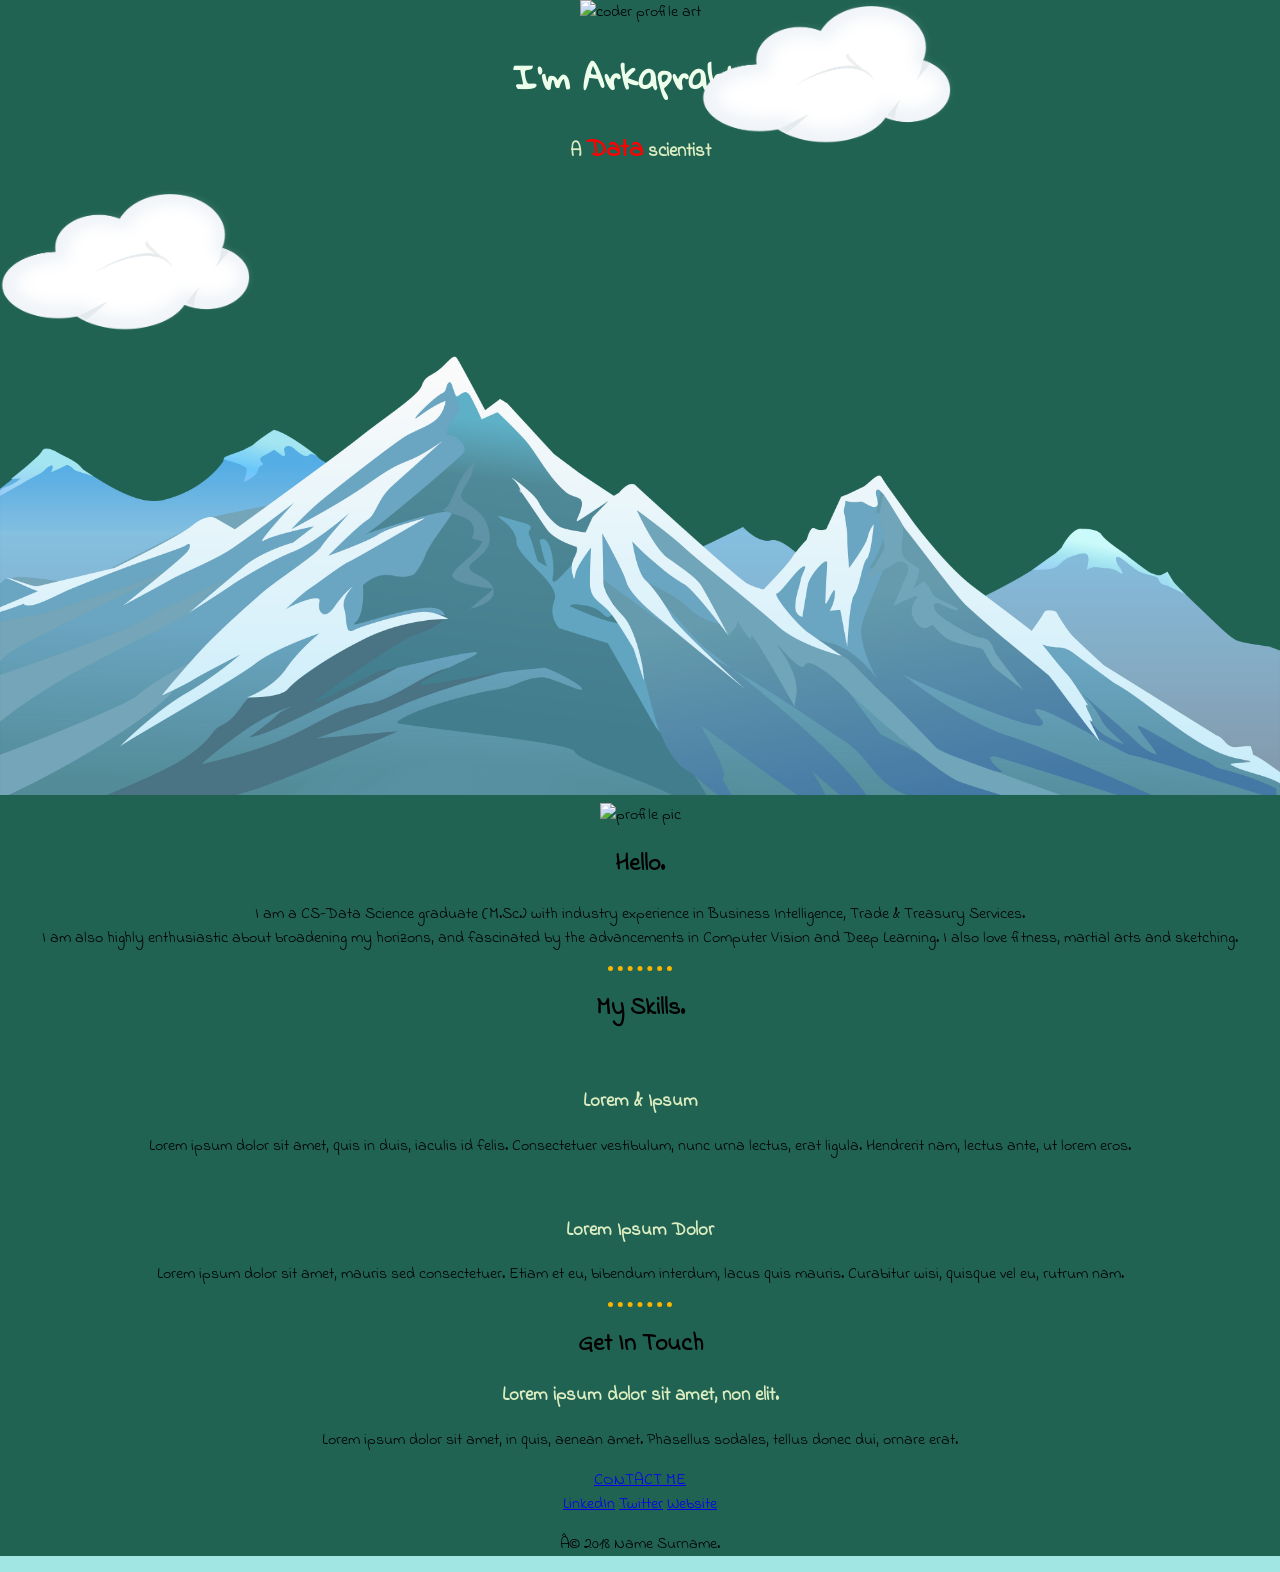
==== index.html @ 2be01730 "Update index.html" ====
<!DOCTYPE html>
<html lang="en" dir="ltr">
  <head>
    <link href='https://fonts.googleapis.com/css?family=Sacramento' rel='stylesheet'>
    <link href='https://fonts.googleapis.com/css?family=BioRhyme' rel='stylesheet'>
    <link href="https://fonts.googleapis.com/css2?family=Gloria+Hallelujah" rel="stylesheet">
    <link href="https://fonts.googleapis.com/css2?family=Indie+Flower" rel="stylesheet">
    <title>
      Arkaprabha Majumdar's profile
    </title>
    <link rel="stylesheet" href="/css/master.css">
    <link rel="icon" href="/favicon.ico">
  </head>
  <body>
    <div class="top-container">
      <img src="/coder-clipart.jpg" alt="coder profile art" width="40%">
      <img class="top-cloud" src="/white-cloud-clipart.png" alt="cloud" width="20%">
      <h1>I'm Arkaprabha.</h1>
      <h3>A <span class="pro">Data</span> scientist</h3>
      <img class="bottom-cloud" src="/white-cloud-clipart.png" alt="cloud"width="20%">
      <img src="/mountain.png" alt="nice mountain image" width="100%">
    </div>
    <div class="middle-container">
      <div class="profile">
        <img src="/circle-cropped.png" alt="profile pic" width="25%">
        <h2>Hello.</h2>
        <p>I am a CS-Data Science graduate (M.Sc.) with industry experience in Business Intelligence, Trade & Treasury
  Services. <br>I am also highly enthusiastic about broadening my
  horizons, and fascinated by the advancements in Computer Vision and Deep Learning. I also love fitness, martial
  arts and sketching. </p>
      </div>
      <hr>
      <div class="skills">
        <h2>My Skills.</h2>
        <div class="skill-row">
          <img class="" src="" alt="">
          <h3>Lorem & Ipsum</h3>
          <p>Lorem ipsum dolor sit amet, quis in duis, iaculis id felis. Consectetuer vestibulum, nunc urna lectus, erat ligula. Hendrerit nam, lectus ante, ut lorem eros.</p>
        </div>
        <div class="skill-row">
          <img class="" src="" alt="">
          <h3>Lorem Ipsum Dolor</h3>
          <p>Lorem ipsum dolor sit amet, mauris sed consectetuer. Etiam et eu, bibendum interdum, lacus quis mauris. Curabitur wisi, quisque vel eu, rutrum nam.</p>
        </div>
      </div>
      <hr>
      <div class="contact-me">
        <h2>Get In Touch</h2>
        <h3>Lorem ipsum dolor sit amet, non elit.</h3>
        <p>Lorem ipsum dolor sit amet, in quis, aenean amet. Phasellus sodales, tellus donec dui, ornare erat.</p>
        <a class="btn" href="mailto:name@email.com">CONTACT ME</a>
      </div>
    </div>


    <div class="bottom-container">
      <a class="footer-link" href="https://www.linkedin.com/">LinkedIn</a>
      <a class="footer-link" href="https://twitter.com/">Twitter</a>
      <a class="footer-link" href="https://www.appbrewery.co/">Website</a>
      <p>Â© 2018 Name Surname.</p>
    </div>
  </body>
</html>
---- css/master.css ----
body {
  background-color: #a1e6e3;
  margin: 0;
  text-align: center;
  font-family: 'Indie Flower';
}
div {
  background-color: #216353;
}

h1 {
  color: #edffea;
  font-family: 'Gloria Hallelujah';
}

h3 {
  color: #dcedc1;
}

hr {
  border-style: none;
  border-top-style: dotted;
  border-color: #F8B400;
  border-width: 5px;
  width: 5%;
}

.pro {
  font-size: 140%;
  color: Red;
}

.top-cloud {
  position: absolute;
}

.bottom-cloud {
  display: block;
  position: relative;
  bottom: 20;
}
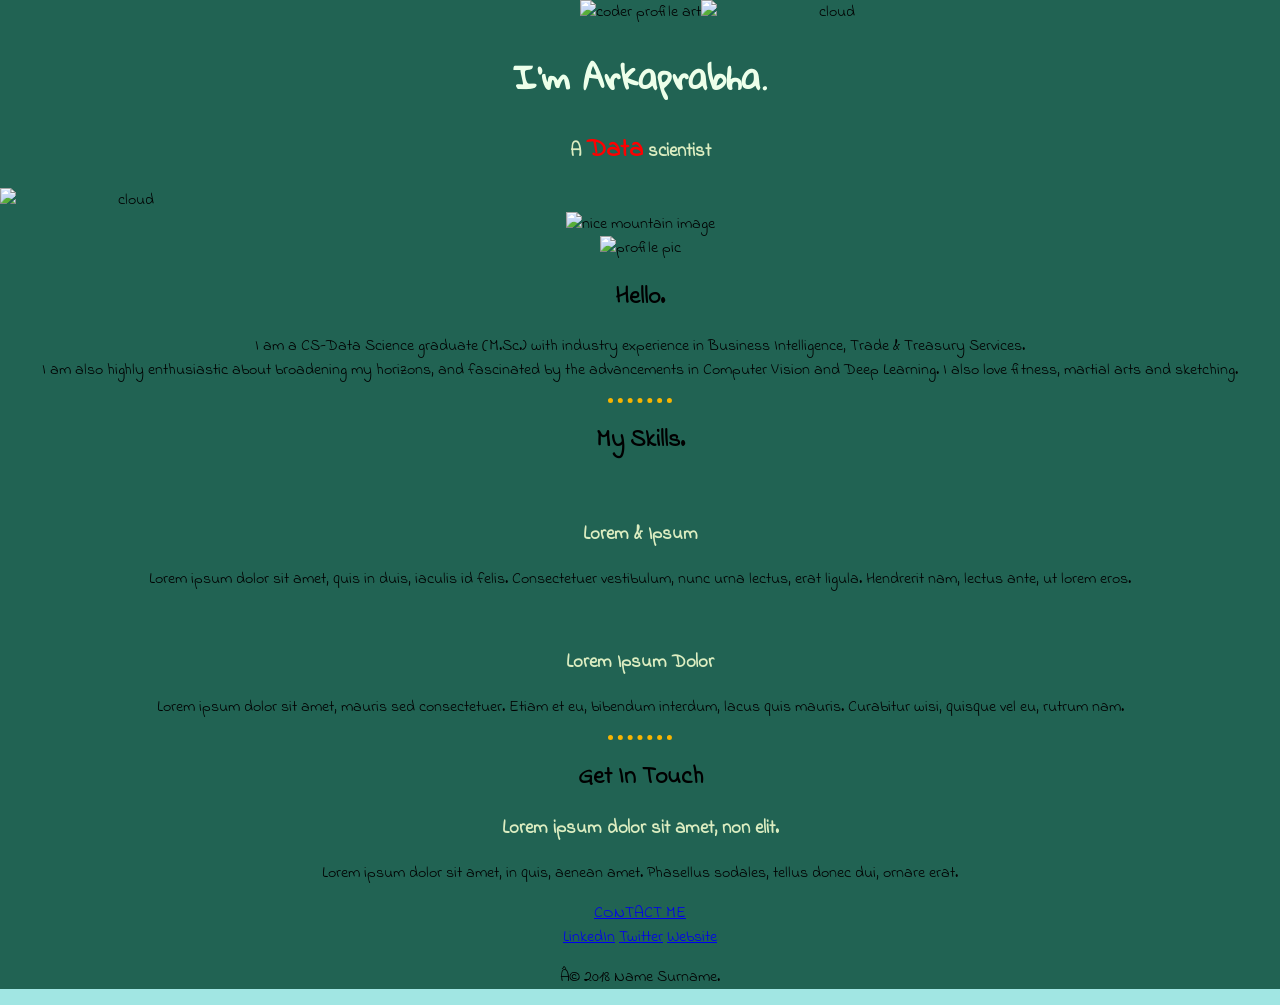
==== commit 67ff33df: "Update index.html" ====
--- a/index.html
+++ b/index.html
@@ -13,16 +13,16 @@
   </head>
   <body>
     <div class="top-container">
-      <img src="/coder-clipart.jpg" alt="coder profile art" width="40%">
-      <img class="top-cloud" src="/white-cloud-clipart.png" alt="cloud" width="20%">
+      <img src="https://github.com/arkaprabha-majumdar/cv/blob/master/coder-clipart.png" alt="coder profile art" width="40%">
+      <img class="top-cloud" src="https://github.com/arkaprabha-majumdar/cv/blob/master/white-cloud-clipart.png" alt="cloud" width="20%">
       <h1>I'm Arkaprabha.</h1>
       <h3>A <span class="pro">Data</span> scientist</h3>
-      <img class="bottom-cloud" src="/white-cloud-clipart.png" alt="cloud"width="20%">
-      <img src="/mountain.png" alt="nice mountain image" width="100%">
+      <img class="bottom-cloud" src="https://github.com/arkaprabha-majumdar/cv/blob/master/white-cloud-clipart.png" alt="cloud"width="20%">
+      <img src="https://github.com/arkaprabha-majumdar/cv/blob/master/mountain.png" alt="nice mountain image" width="100%">
     </div>
     <div class="middle-container">
       <div class="profile">
-        <img src="/circle-cropped.png" alt="profile pic" width="25%">
+        <img src="https://github.com/arkaprabha-majumdar/cv/blob/master/circle-cropped.png" alt="profile pic" width="25%">
         <h2>Hello.</h2>
         <p>I am a CS-Data Science graduate (M.Sc.) with industry experience in Business Intelligence, Trade & Treasury
   Services. <br>I am also highly enthusiastic about broadening my
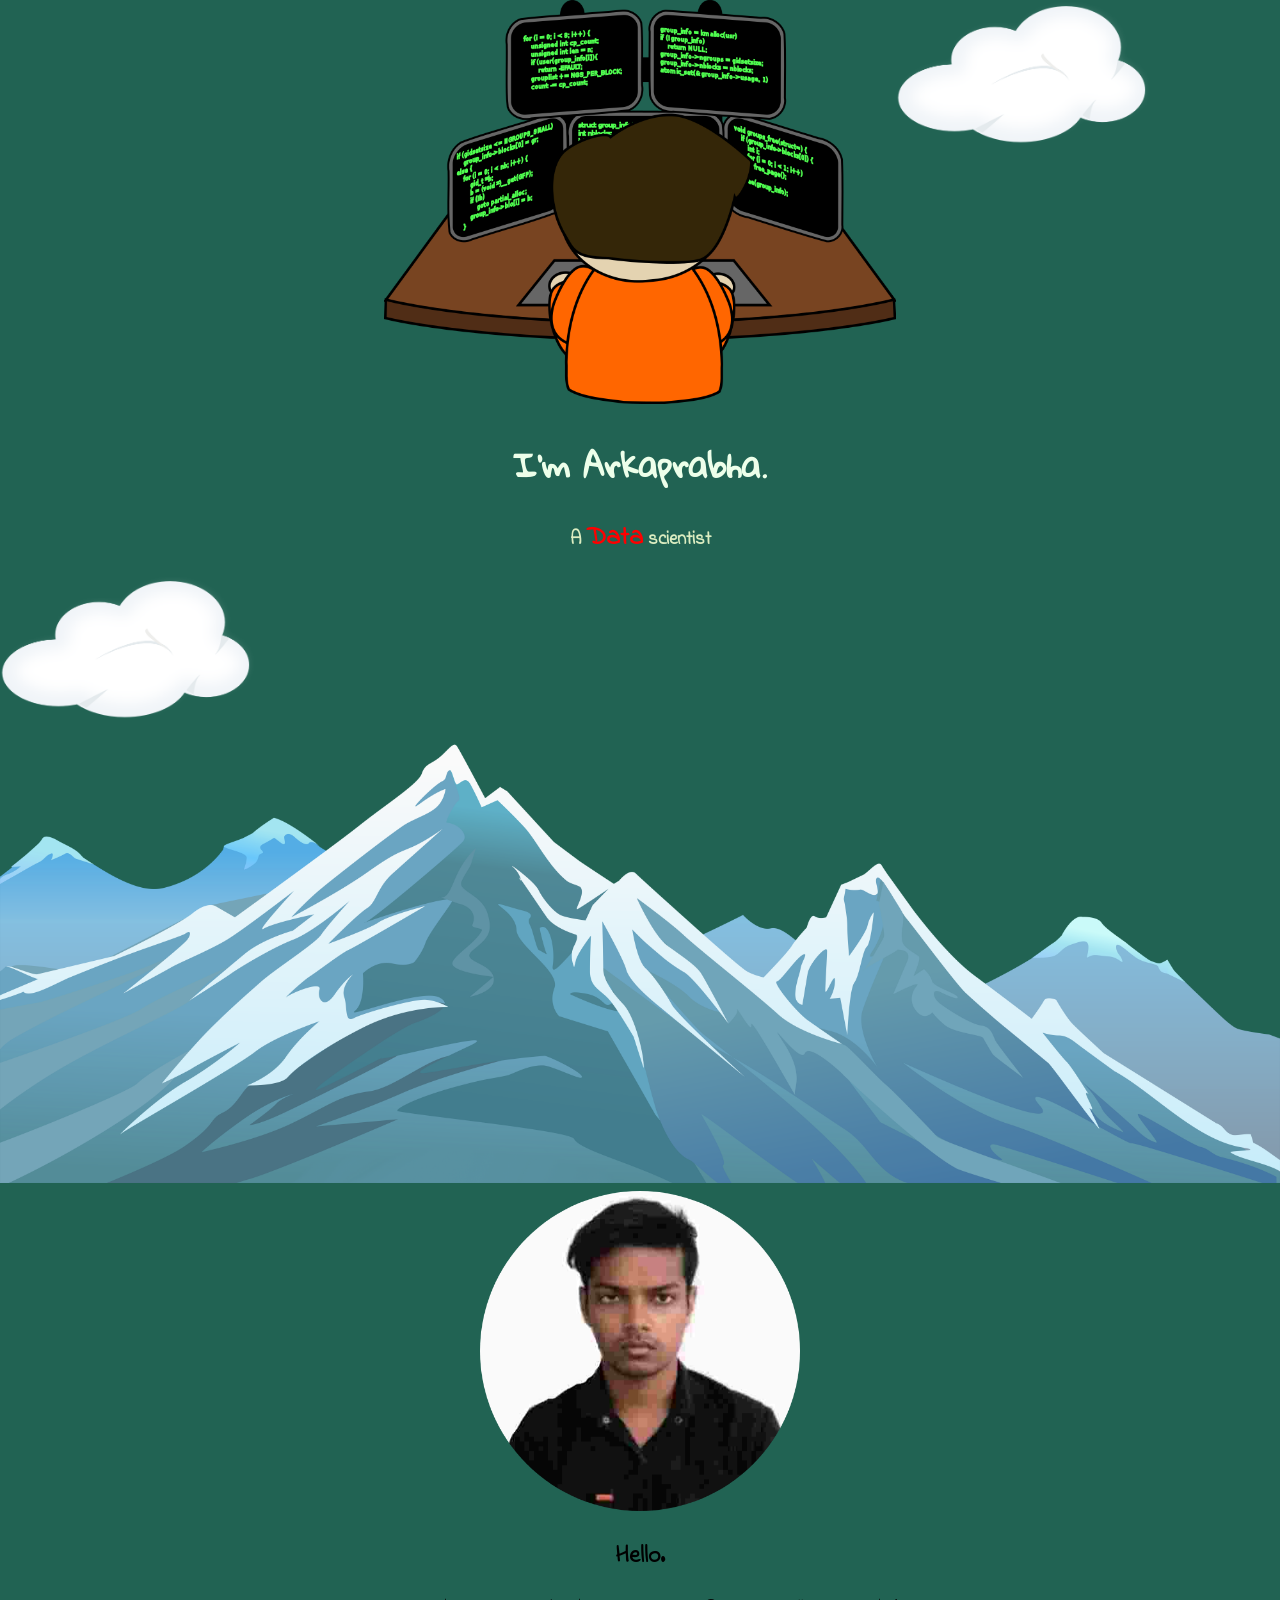
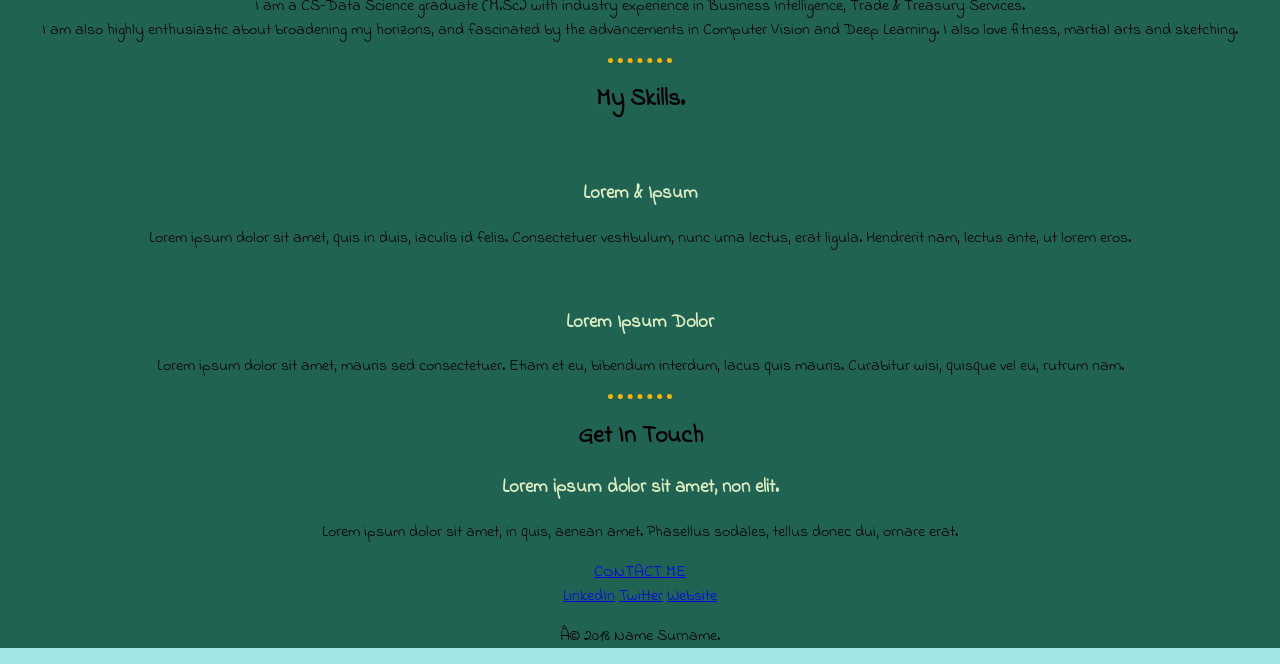
==== commit 78756fea: "Update index.html" ====
--- a/index.html
+++ b/index.html
@@ -8,21 +8,21 @@
     <title>
       Arkaprabha Majumdar's profile
     </title>
-    <link rel="stylesheet" href="/css/master.css">
-    <link rel="icon" href="/favicon.ico">
+    <link rel="stylesheet" href="css/master.css">
+    <link rel="icon" href="./favicon.ico">
   </head>
   <body>
     <div class="top-container">
-      <img src="https://github.com/arkaprabha-majumdar/cv/blob/master/coder-clipart.png" alt="coder profile art" width="40%">
-      <img class="top-cloud" src="https://github.com/arkaprabha-majumdar/cv/blob/master/white-cloud-clipart.png" alt="cloud" width="20%">
+      <img src="./coder-clipart.png" alt="coder profile art" width="40%">
+      <img class="top-cloud" src="./white-cloud-clipart.png" alt="cloud" width="20%">
       <h1>I'm Arkaprabha.</h1>
       <h3>A <span class="pro">Data</span> scientist</h3>
-      <img class="bottom-cloud" src="https://github.com/arkaprabha-majumdar/cv/blob/master/white-cloud-clipart.png" alt="cloud"width="20%">
-      <img src="https://github.com/arkaprabha-majumdar/cv/blob/master/mountain.png" alt="nice mountain image" width="100%">
+      <img class="bottom-cloud" src="./white-cloud-clipart.png" alt="cloud"width="20%">
+      <img src="./mountain.png" alt="nice mountain image" width="100%">
     </div>
     <div class="middle-container">
       <div class="profile">
-        <img src="https://github.com/arkaprabha-majumdar/cv/blob/master/circle-cropped.png" alt="profile pic" width="25%">
+        <img src="./circle-cropped.png" alt="profile pic" width="25%">
         <h2>Hello.</h2>
         <p>I am a CS-Data Science graduate (M.Sc.) with industry experience in Business Intelligence, Trade & Treasury
   Services. <br>I am also highly enthusiastic about broadening my
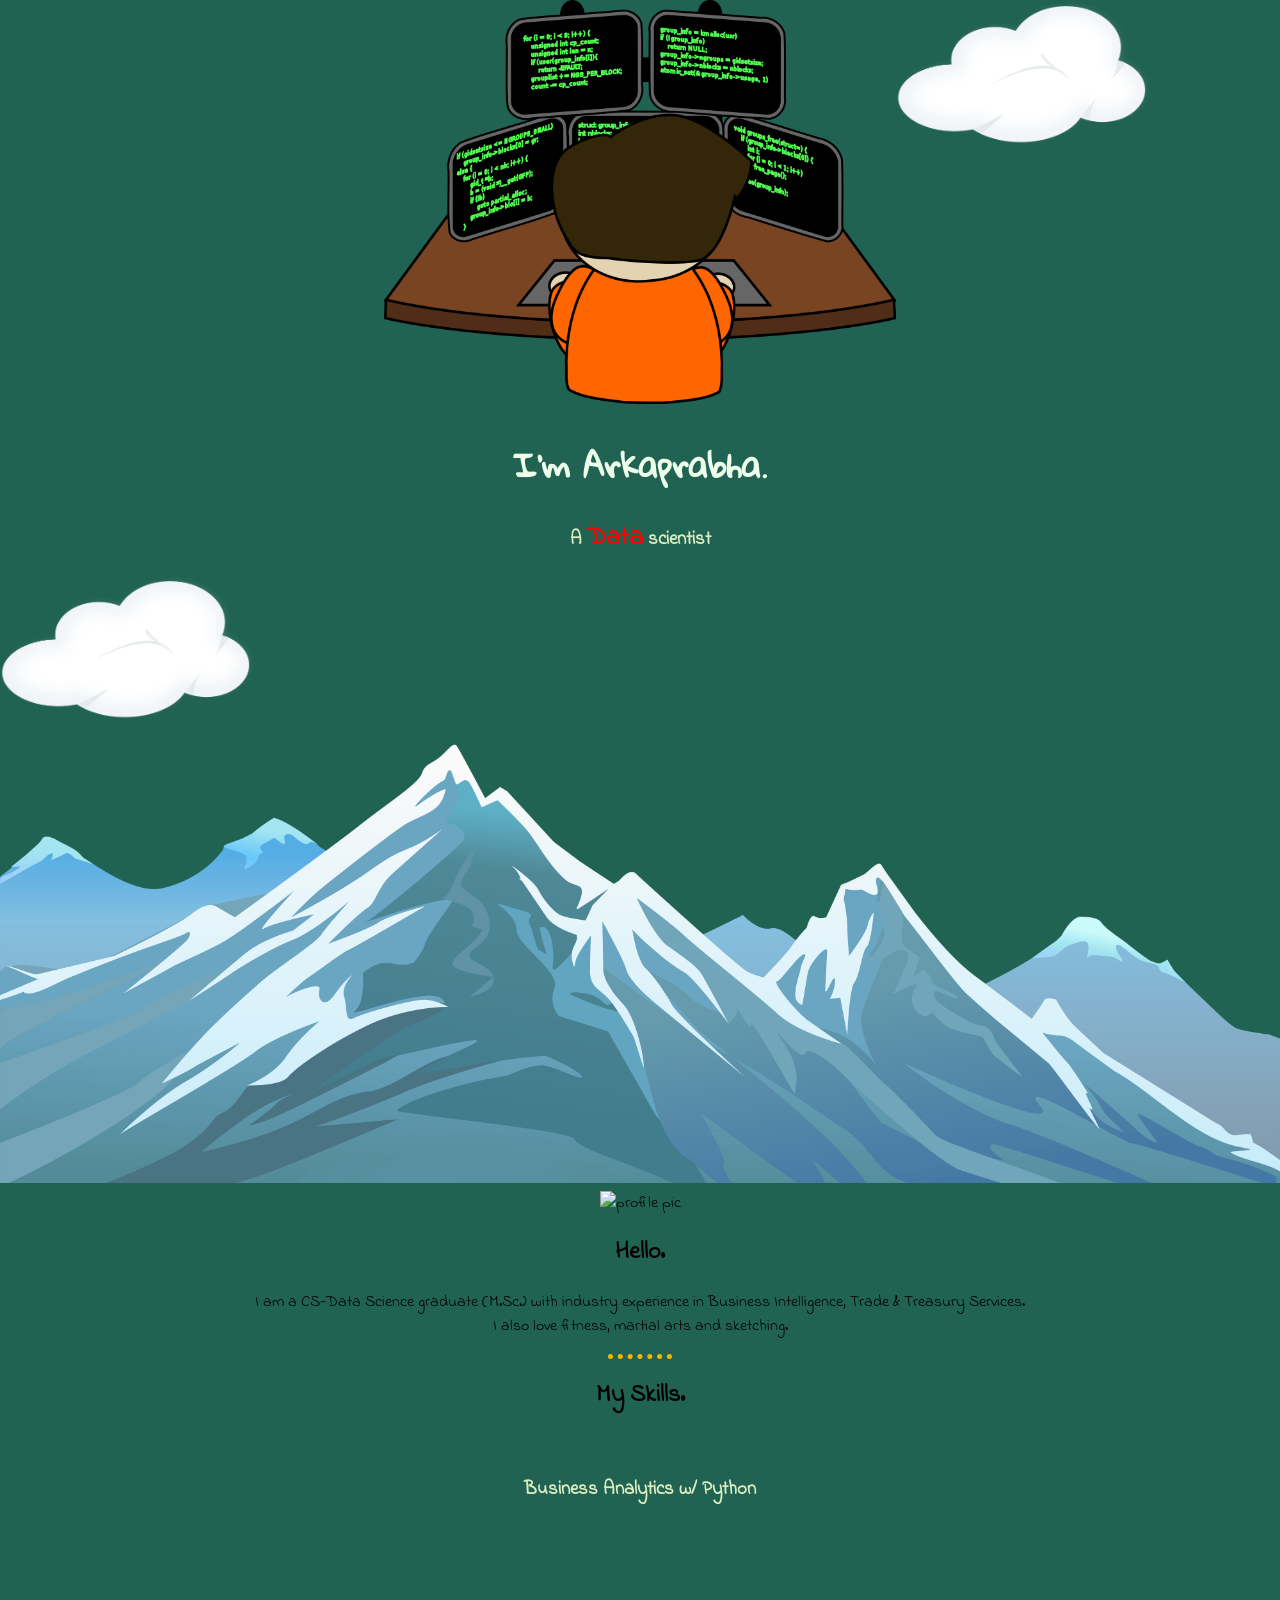
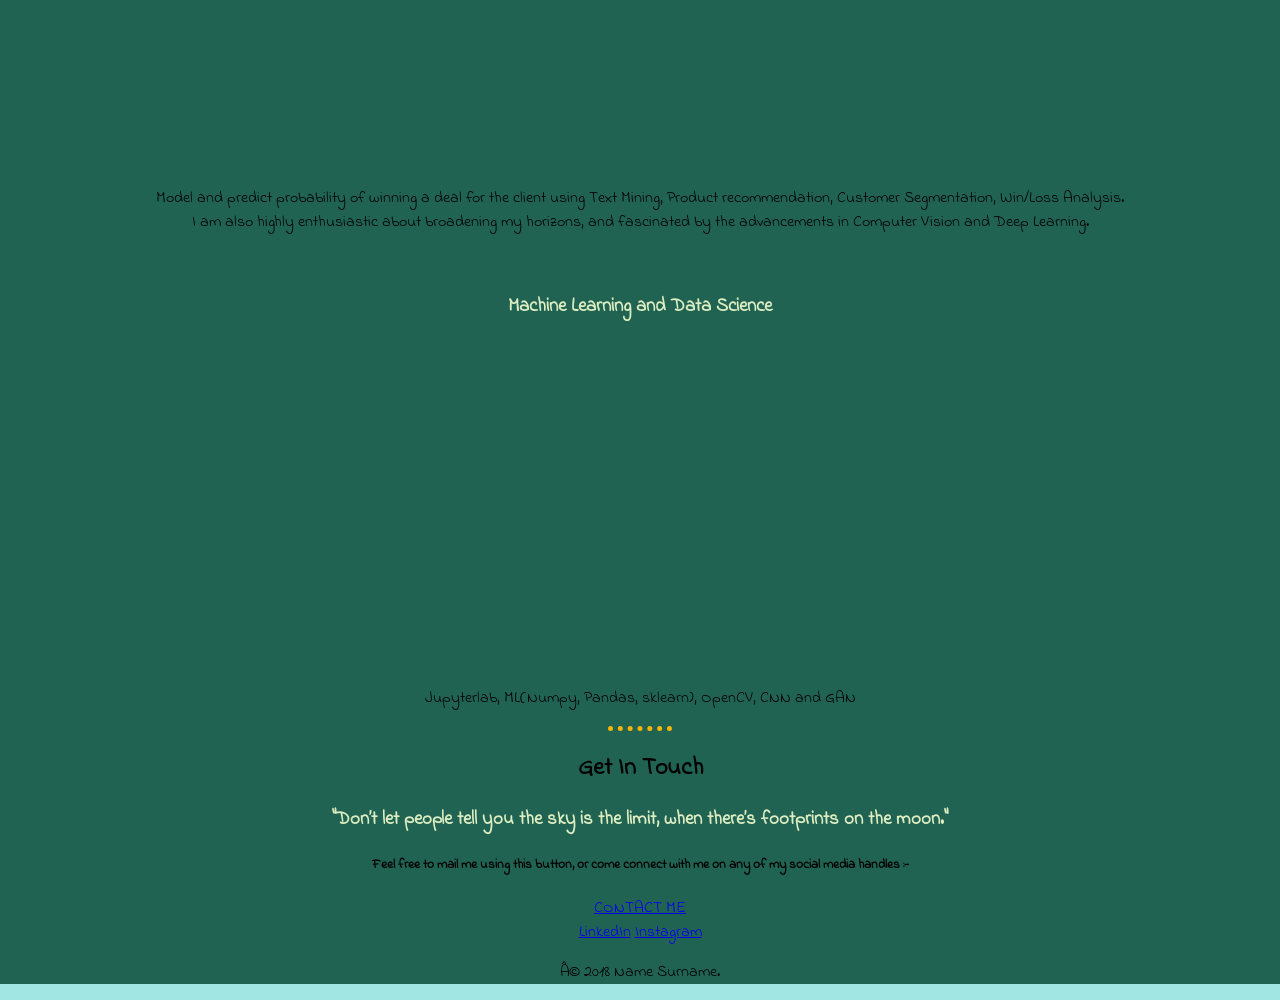
==== commit cfc7316a: "Update index.html" ====
--- a/index.html
+++ b/index.html
@@ -22,11 +22,10 @@
     </div>
     <div class="middle-container">
       <div class="profile">
-        <img src="./circle-cropped.png" alt="profile pic" width="25%">
+        <img src="/home/arkaprabham/Desktop/udemy/webpage/HTML site/circle-cropped.png" alt="profile pic" width="25%">
         <h2>Hello.</h2>
         <p>I am a CS-Data Science graduate (M.Sc.) with industry experience in Business Intelligence, Trade & Treasury
-  Services. <br>I am also highly enthusiastic about broadening my
-  horizons, and fascinated by the advancements in Computer Vision and Deep Learning. I also love fitness, martial
+  Services. <br>I also love fitness, martial
   arts and sketching. </p>
       </div>
       <hr>
@@ -34,29 +33,34 @@
         <h2>My Skills.</h2>
         <div class="skill-row">
           <img class="" src="" alt="">
-          <h3>Lorem & Ipsum</h3>
-          <p>Lorem ipsum dolor sit amet, quis in duis, iaculis id felis. Consectetuer vestibulum, nunc urna lectus, erat ligula. Hendrerit nam, lectus ante, ut lorem eros.</p>
+          <h3>Business Analytics w/ Python</h3>
+          <iframe src="https://giphy.com/embed/UV8mPZc6WjCrm" width="480" height="240" frameBorder="0"></iframe>
+          <p>Model and predict probability of winning a deal for the
+              client using Text Mining, Product recommendation, Customer
+                Segmentation, Win/Loss Analysis.<br>I am also highly enthusiastic about broadening my
+                horizons, and fascinated by the advancements in Computer Vision and Deep Learning. </p>
         </div>
         <div class="skill-row">
           <img class="" src="" alt="">
-          <h3>Lorem Ipsum Dolor</h3>
-          <p>Lorem ipsum dolor sit amet, mauris sed consectetuer. Etiam et eu, bibendum interdum, lacus quis mauris. Curabitur wisi, quisque vel eu, rutrum nam.</p>
+          <h3>Machine Learning and Data Science</h3>
+          <iframe src="https://giphy.com/embed/p4sQzJa8qfKBG" width="480" height="324" frameBorder="0" class="giphy-embed" allowFullScreen></iframe>
+          <p>Jupyterlab, ML(Numpy, Pandas, sklearn),
+              OpenCV, CNN and GAN</p>
         </div>
       </div>
       <hr>
       <div class="contact-me">
         <h2>Get In Touch</h2>
-        <h3>Lorem ipsum dolor sit amet, non elit.</h3>
-        <p>Lorem ipsum dolor sit amet, in quis, aenean amet. Phasellus sodales, tellus donec dui, ornare erat.</p>
-        <a class="btn" href="mailto:name@email.com">CONTACT ME</a>
+        <h3>"Don’t let people tell you the sky is the limit, when there’s footprints on the moon."</h3>
+        <h5>Feel free to mail me using this button, or come connect with me on any of my social media handles :-</h5>
+        <a class="btn" href="mailto:pravaa8@email.com">CONTACT ME</a>
       </div>
     </div>
 
 
     <div class="bottom-container">
-      <a class="footer-link" href="https://www.linkedin.com/">LinkedIn</a>
-      <a class="footer-link" href="https://twitter.com/">Twitter</a>
-      <a class="footer-link" href="https://www.appbrewery.co/">Website</a>
+      <a class="footer-link" href="https://www.linkedin.com/in/arkaprabha-majumdar-ab8091114/">LinkedIn</a>
+      <a class="footer-link" href="https://www.instagram.com/the.greatest__showman/">Instagram</a>
       <p>Â© 2018 Name Surname.</p>
     </div>
   </body>
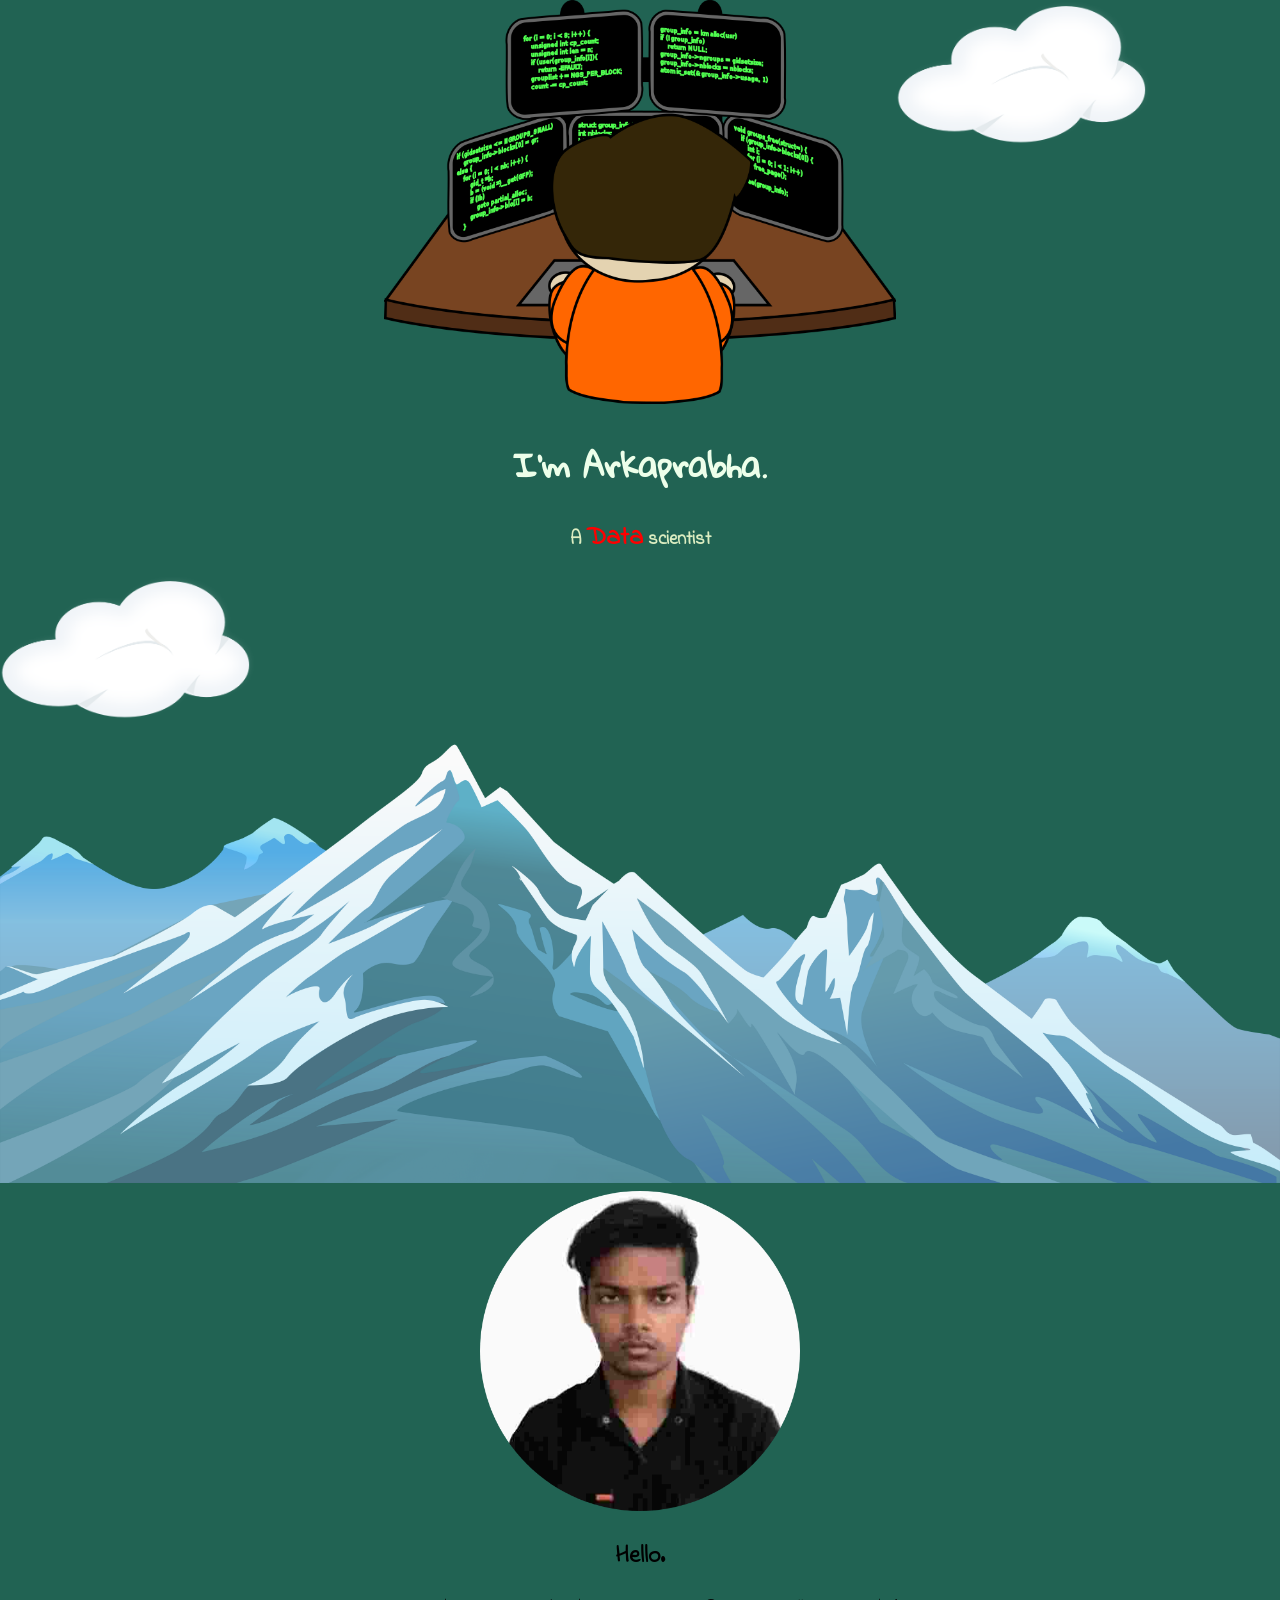
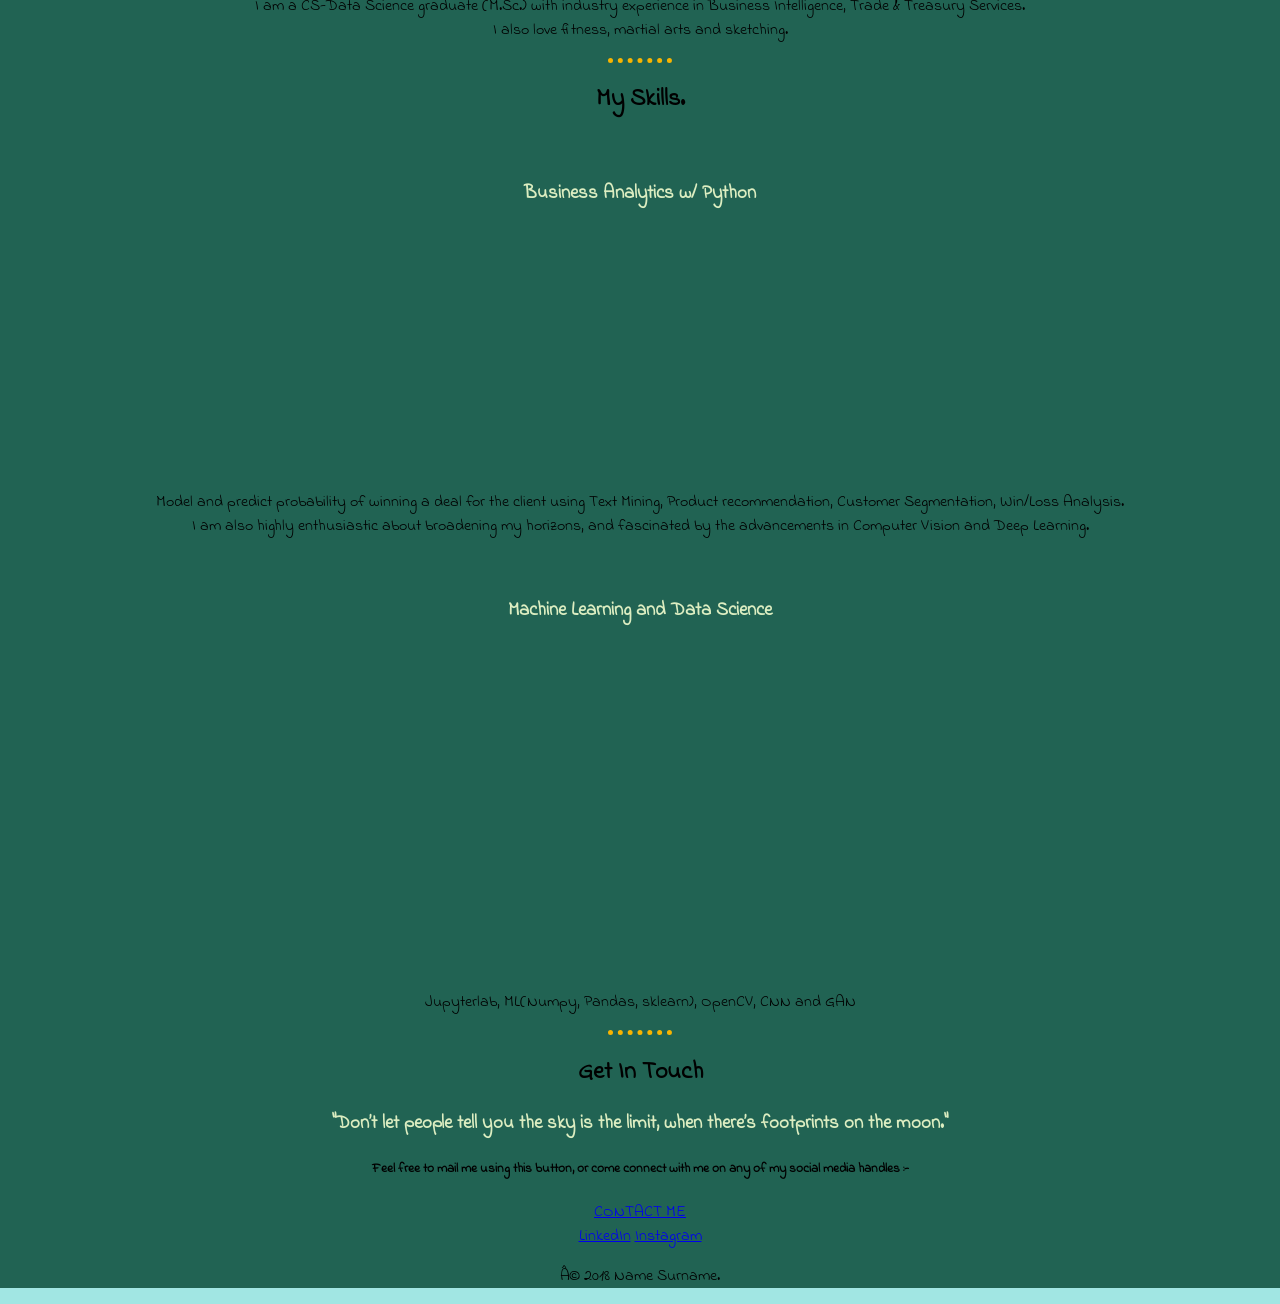
==== commit 3c56a0e5: "Update index.html" ====
--- a/index.html
+++ b/index.html
@@ -22,7 +22,7 @@
     </div>
     <div class="middle-container">
       <div class="profile">
-        <img src="/home/arkaprabham/Desktop/udemy/webpage/HTML site/circle-cropped.png" alt="profile pic" width="25%">
+        <img src="circle-cropped.png" alt="profile pic" width="25%">
         <h2>Hello.</h2>
         <p>I am a CS-Data Science graduate (M.Sc.) with industry experience in Business Intelligence, Trade & Treasury
   Services. <br>I also love fitness, martial
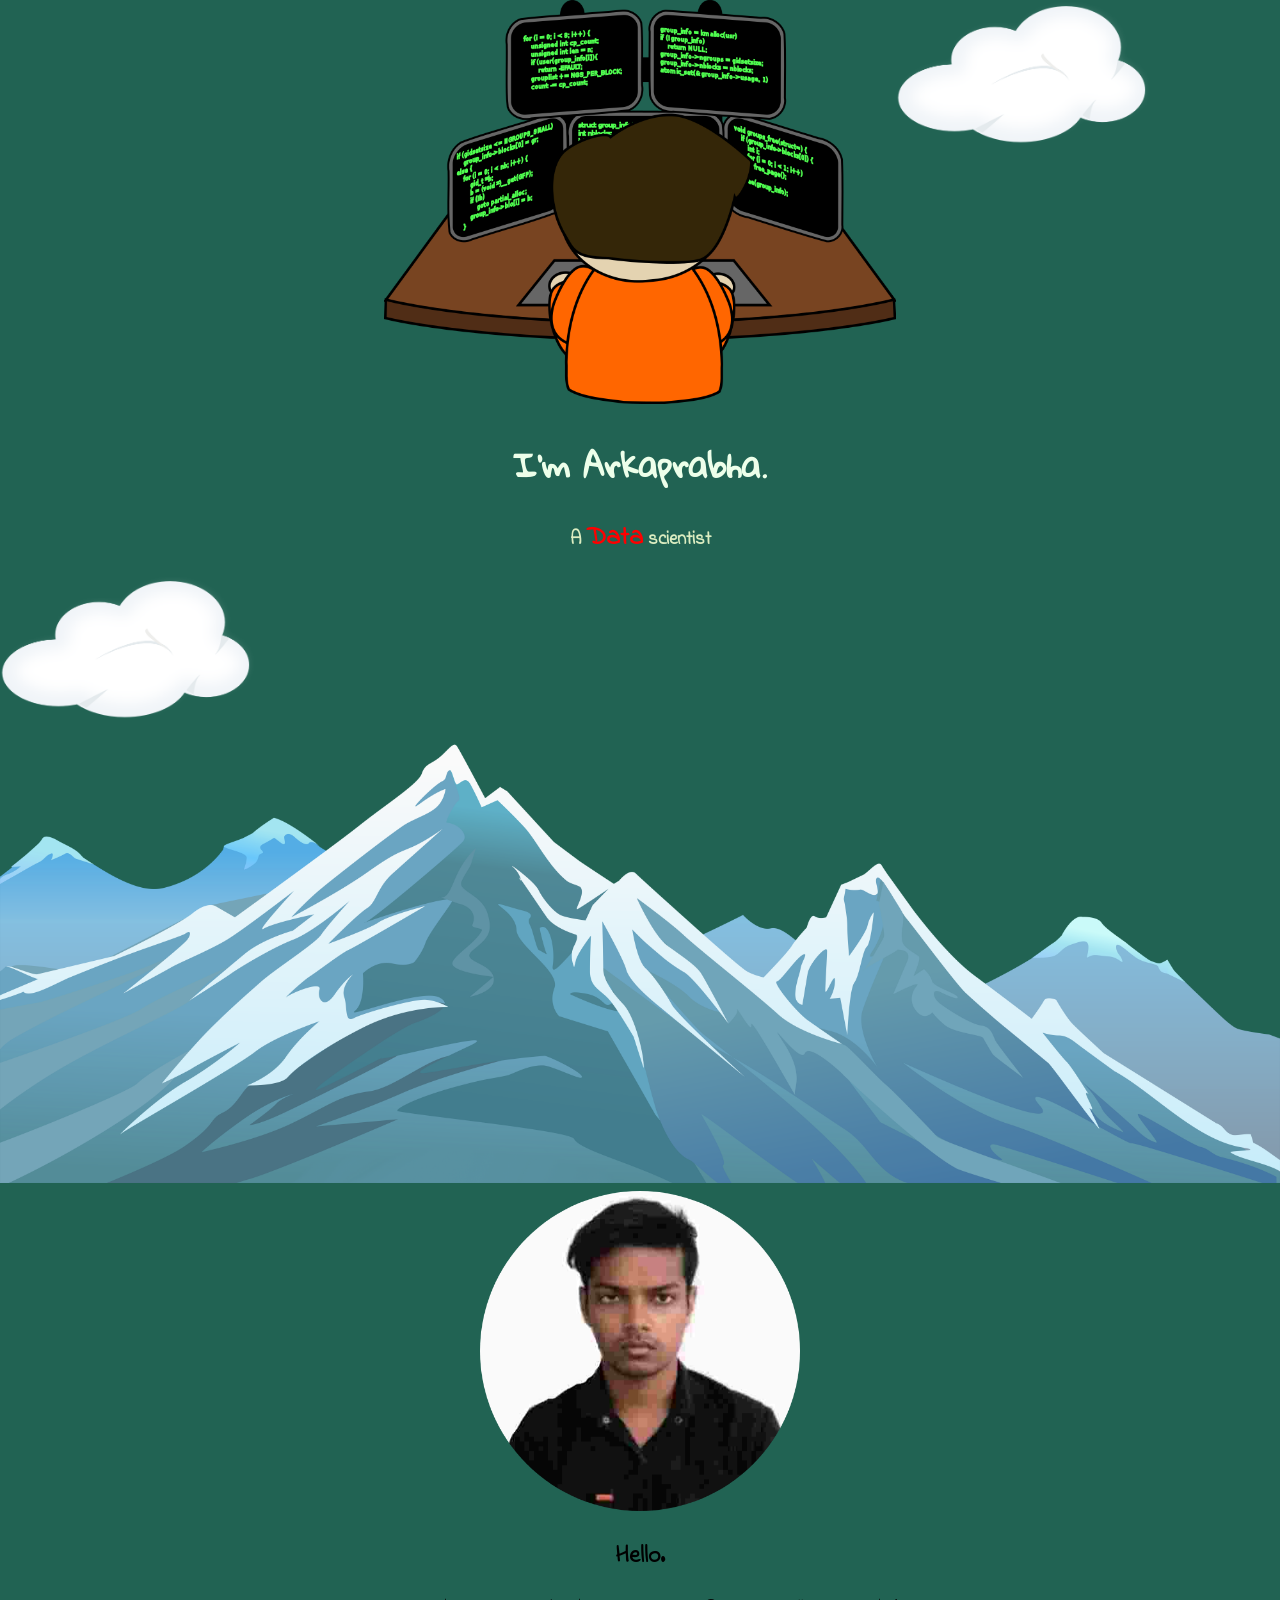
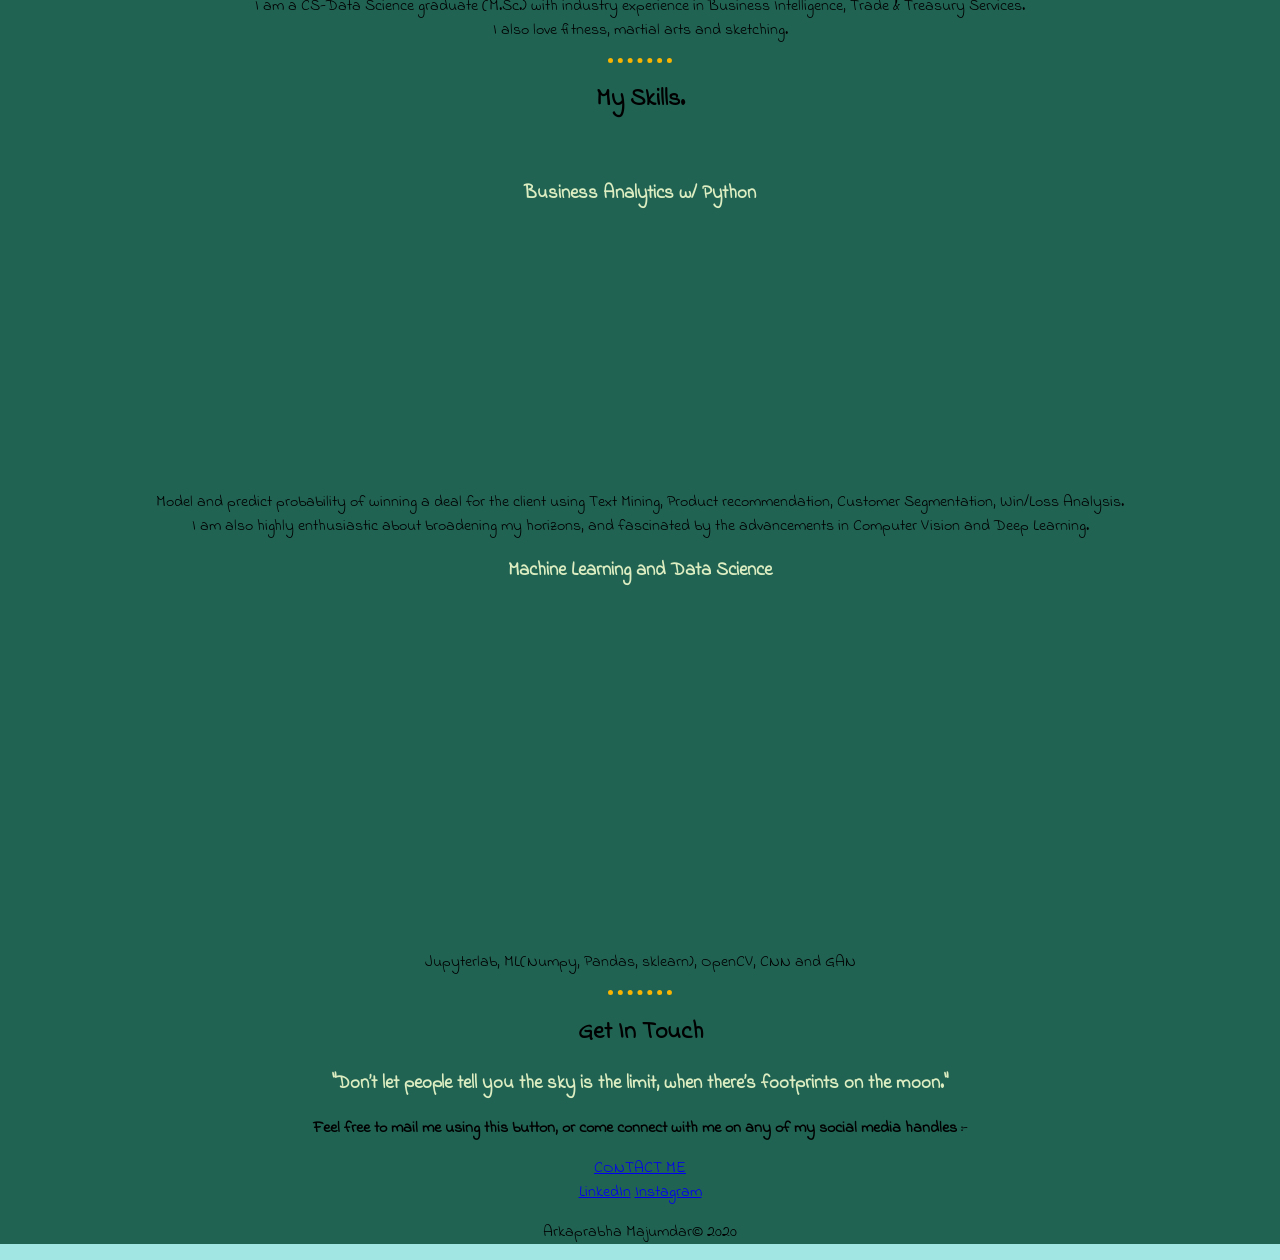
==== commit 7ef1aa04: "Update index.html" ====
--- a/index.html
+++ b/index.html
@@ -41,7 +41,6 @@
                 horizons, and fascinated by the advancements in Computer Vision and Deep Learning. </p>
         </div>
         <div class="skill-row">
-          <img class="" src="" alt="">
           <h3>Machine Learning and Data Science</h3>
           <iframe src="https://giphy.com/embed/p4sQzJa8qfKBG" width="480" height="324" frameBorder="0" class="giphy-embed" allowFullScreen></iframe>
           <p>Jupyterlab, ML(Numpy, Pandas, sklearn),
@@ -52,7 +51,7 @@
       <div class="contact-me">
         <h2>Get In Touch</h2>
         <h3>"Don’t let people tell you the sky is the limit, when there’s footprints on the moon."</h3>
-        <h5>Feel free to mail me using this button, or come connect with me on any of my social media handles :-</h5>
+        <p><b>Feel free to mail me using this button, or come connect with me on any of my social media handles :</b>-</p>
         <a class="btn" href="mailto:pravaa8@email.com">CONTACT ME</a>
       </div>
     </div>
@@ -61,7 +60,7 @@
     <div class="bottom-container">
       <a class="footer-link" href="https://www.linkedin.com/in/arkaprabha-majumdar-ab8091114/">LinkedIn</a>
       <a class="footer-link" href="https://www.instagram.com/the.greatest__showman/">Instagram</a>
-      <p>Â© 2018 Name Surname.</p>
+      <p>Arkaprabha Majumdar© 2020</p>
     </div>
   </body>
 </html>
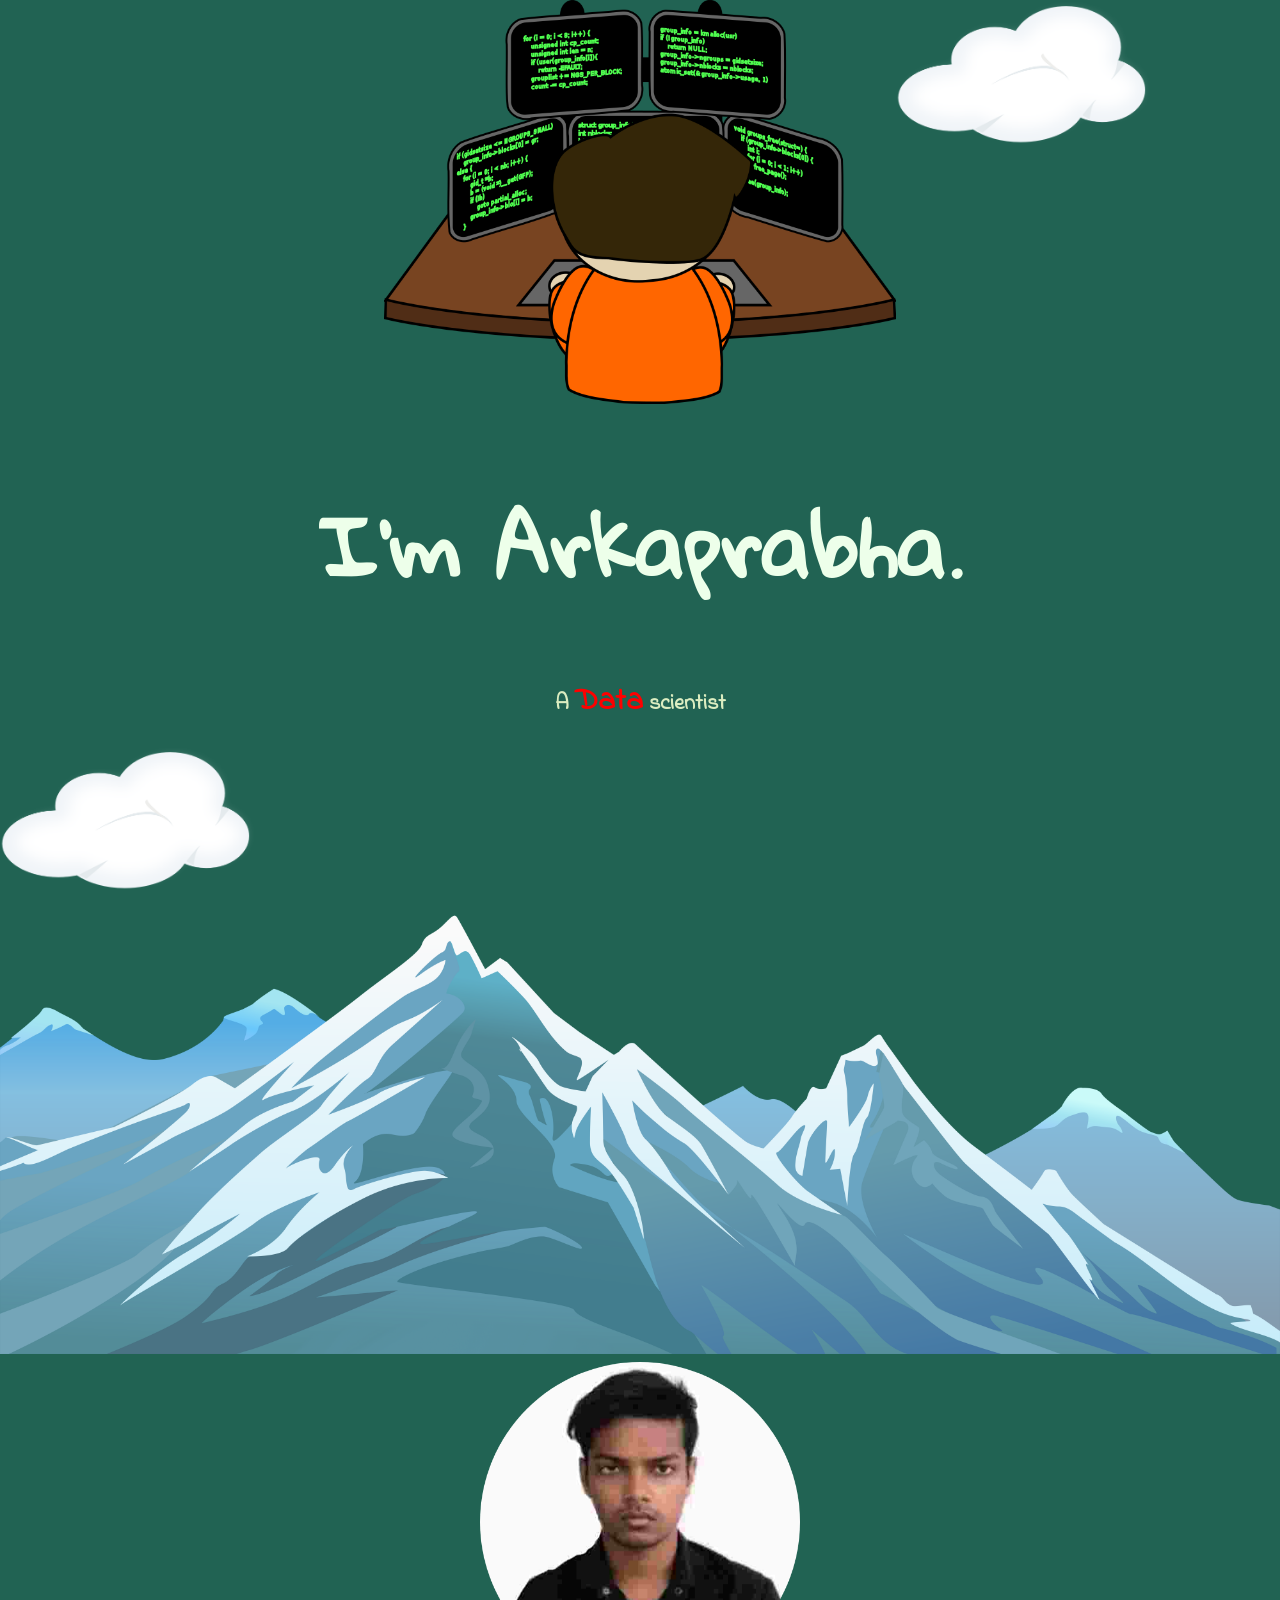
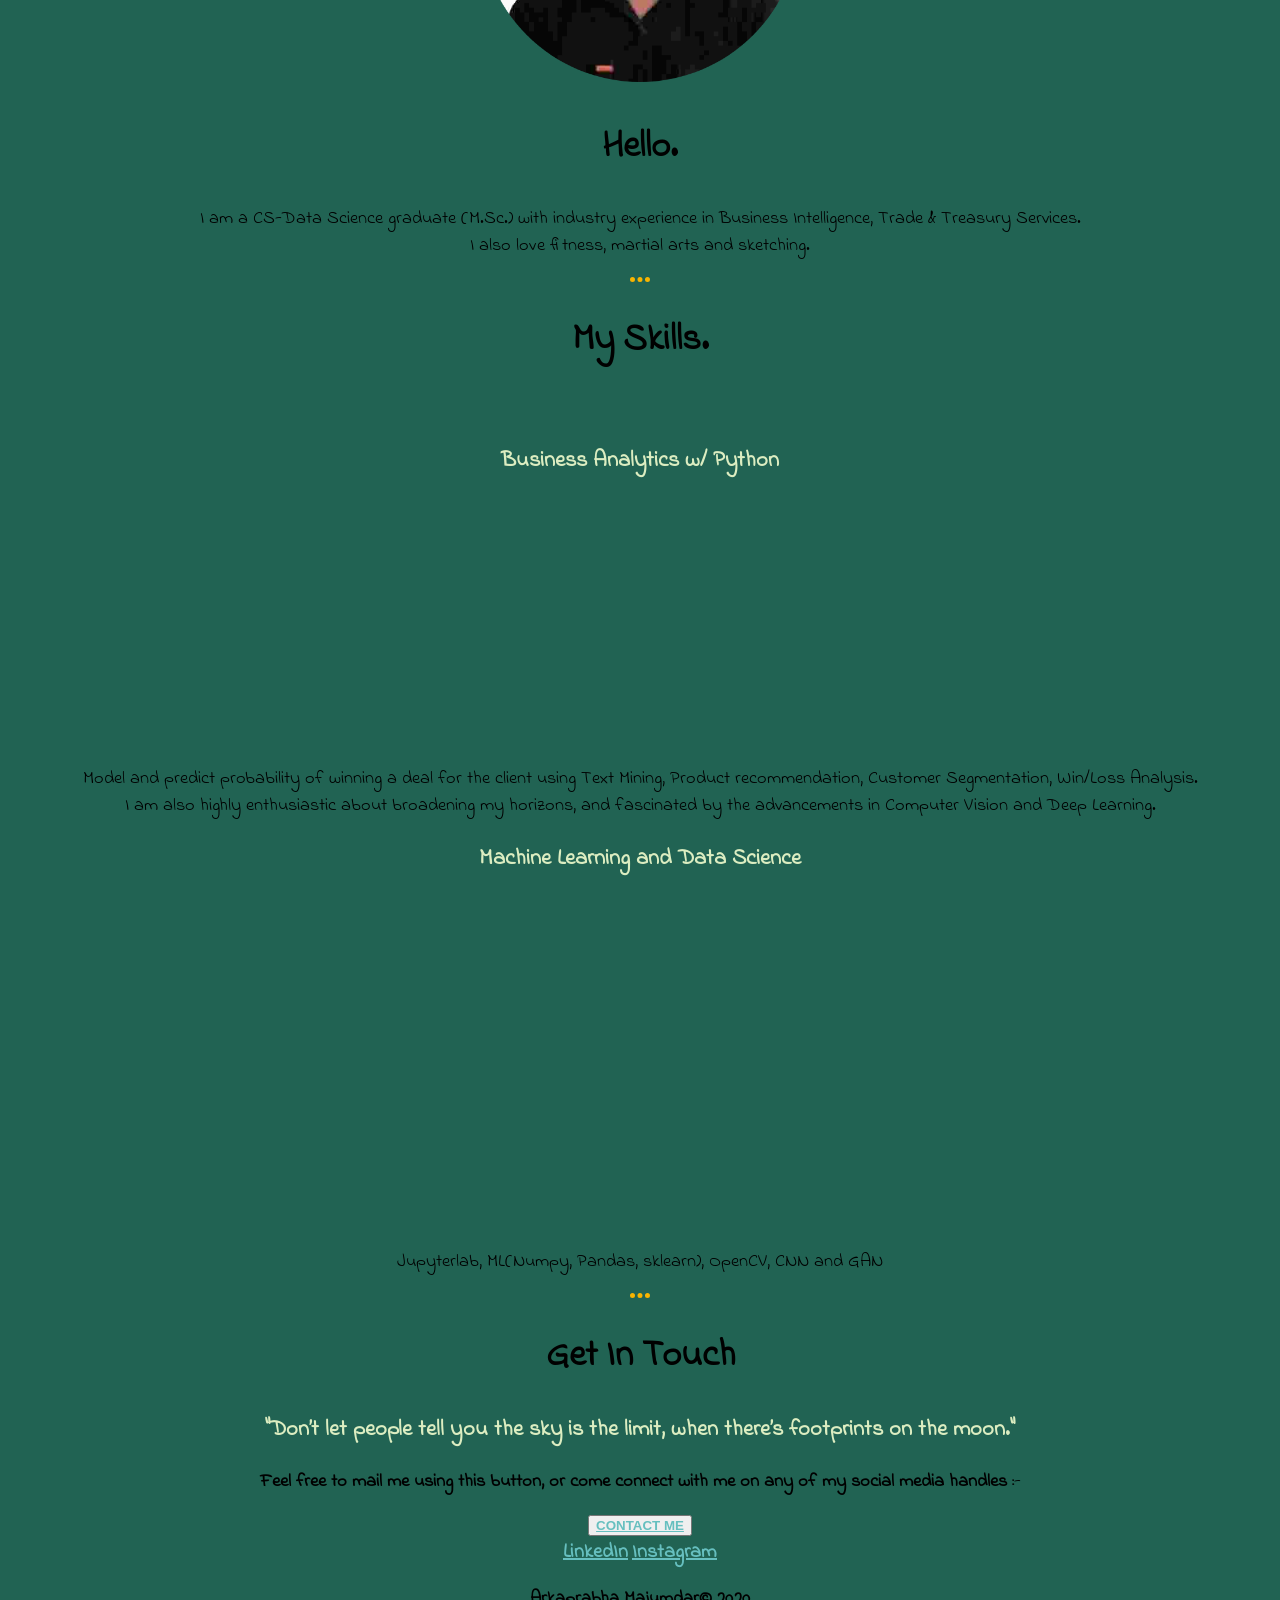
==== commit d8c8ab52: "Update index.html" ====
--- a/index.html
+++ b/index.html
@@ -52,7 +52,7 @@
         <h2>Get In Touch</h2>
         <h3>"Don’t let people tell you the sky is the limit, when there’s footprints on the moon."</h3>
         <p><b>Feel free to mail me using this button, or come connect with me on any of my social media handles :</b>-</p>
-        <a class="btn" href="mailto:pravaa8@email.com">CONTACT ME</a>
+        <button class="button"><a class="btn" href="mailto:pravaa8@email.com"><b>CONTACT ME<b></a></button>
       </div>
     </div>
 
--- a/css/master.css
+++ b/css/master.css
@@ -9,11 +9,16 @@
 }
 
 h1 {
+  font-size: 5em;
   color: #edffea;
   font-family: 'Gloria Hallelujah';
 }
 
+h2{
+  font-size: 2.3em;
+}
 h3 {
+  font-size: 1.4em;
   color: #dcedc1;
 }
 
@@ -22,7 +27,7 @@
   border-top-style: dotted;
   border-color: #F8B400;
   border-width: 5px;
-  width: 5%;
+  width: 20px;
 }
 
 .pro {
@@ -39,3 +44,15 @@
   position: relative;
   bottom: 20;
 }
+
+a{
+  color: #66bfbf
+}
+
+p{
+  font-size: 1.15em;
+}
+
+.footer-link{
+  font-size: 1.25em;
+}
